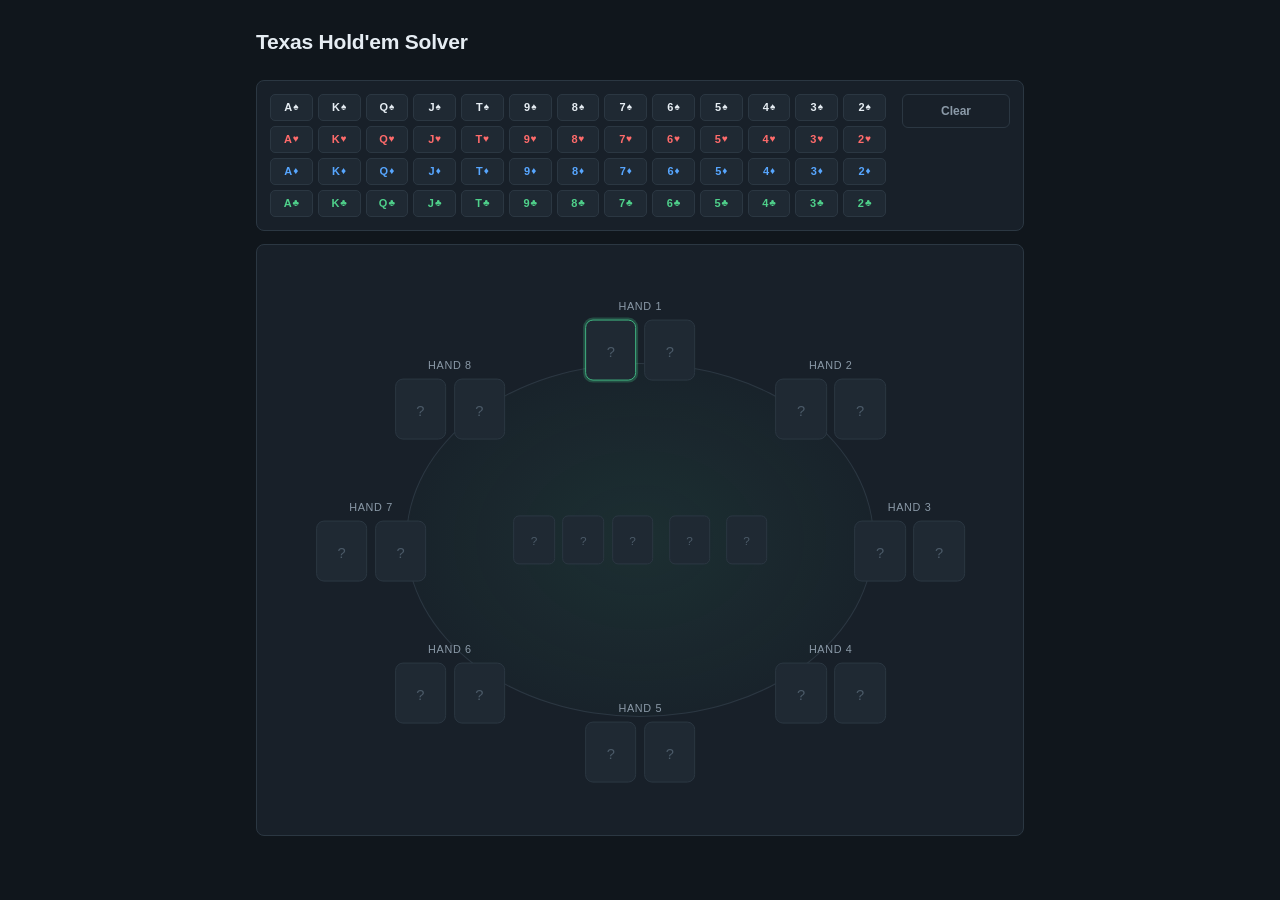
==== Hold 'em/web/static/index.html @ 2523b67a "Strip the table down and let clicks reach the board The seat layer covers the whole table, so it was" ====
<!DOCTYPE html>
<html lang="en">
<head>
<meta charset="utf-8">
<meta name="viewport" content="width=device-width, initial-scale=1">
<title>Texas Hold'em Solver</title>
<link rel="stylesheet" href="style.css">
</head>
<body>
<main>
  <header>
    <h1>Texas Hold'em Solver</h1>
  </header>

  <section class="panel deck-panel">
    <div id="deck" class="deck"></div>
    <div class="side">
      <button id="clear" type="button" class="ghost">Clear</button>
      <p id="status" class="status"></p>
    </div>
  </section>

  <section class="panel table-panel">
    <div class="table">
      <div class="felt"></div>
      <div id="board" class="board"></div>
      <div id="players" class="players"></div>
    </div>
  </section>
</main>
<script src="app.js"></script>
</body>
</html>
---- Hold 'em/web/static/style.css ----
:root {
  --bg: #10161c;
  --panel: #182029;
  --panel-2: #1f2933;
  --line: #2b3742;
  --text: #e6edf3;
  --muted: #8b9aa8;
  --accent: #3fb27f;
  --accent-dim: #2c7a58;
  --bad: #e05252;
  --spade: #e6edf3;
  --heart: #ff6b6b;
  --diamond: #57a6ff;
  --club: #4fd18b;
  --font: Helvetica, "Helvetica Neue", Arial, sans-serif;
}

* { box-sizing: border-box; }

body {
  margin: 0;
  padding: 26px 16px 51px;
  background: var(--bg);
  color: var(--text);
  font: 12px/1.5 var(--font);
}

main { max-width: 768px; margin: 0 auto; }

header { margin-bottom: 22px; }
h1 { margin: 0; font-size: 21px; letter-spacing: -0.01em; }
h2 { margin: 0; font-size: 10px; text-transform: uppercase; letter-spacing: 0.08em; color: var(--muted); }

.panel {
  background: var(--panel);
  border: 1px solid var(--line);
  border-radius: 8px;
  padding: 13px;
  margin-bottom: 13px;
}

/* Card inputs. These are hand sized; the board overrides down to 80% below. */
.card {
  width: 52px; height: 62px;
  background: var(--panel-2);
  border: 1px solid var(--line);
  border-radius: 8px;
  color: var(--text);
  font: 600 20px/1 var(--font);
  text-align: center;
  padding: 0;
  cursor: pointer;
  caret-color: transparent;
}
.card::placeholder { color: #4b5a68; font-weight: 400; font-size: 15px; }
.card:focus { outline: none; }
/* The slot the next deck click deals into. */
.card.active { border-color: var(--accent); box-shadow: 0 0 0 2px rgba(63, 178, 127, 0.3); }
.card.invalid { border-color: var(--bad); box-shadow: 0 0 0 2px rgba(224, 82, 82, 0.2); }
.card.suit-s { color: var(--spade); }
.card.suit-h { color: var(--heart); }
.card.suit-d { color: var(--diamond); }
.card.suit-c { color: var(--club); }

/* The table: hands around the ring, board in the middle */
.table-panel { padding: 0 10px; display: flex; justify-content: center; }
.table {
  position: relative;
  width: 100%;
  max-width: 720px;
  margin: 0 auto;
  aspect-ratio: 6 / 5;
}
.felt {
  position: absolute;
  inset: 20% 17%;
  border-radius: 50%;
  border: 1px solid var(--line);
  background: radial-gradient(ellipse at center, rgba(63, 178, 127, 0.10), rgba(63, 178, 127, 0.02) 72%, transparent);
}

.board {
  position: absolute;
  left: 50%; top: 50%;
  transform: translate(-50%, -50%);
  display: flex; gap: 8px;
}
.board .card { width: 42px; height: 50px; font-size: 16px; border-radius: 6px; }
.board .card::placeholder { font-size: 12px; }
.slot { display: flex; flex-direction: column; align-items: center; }
/* Turn and river stand off from the flop, so the streets read at a glance. */
.board .slot:nth-child(4), .board .slot:nth-child(5) { margin-left: 8px; }

/* The seat layer covers the whole table, board included, so it has to let
   clicks fall through to the community cards underneath. */
.players { position: absolute; inset: 0; pointer-events: none; }
.player {
  pointer-events: auto;
  position: absolute;
  width: 156px;
  transform: translate(-50%, -50%);
  display: flex;
  flex-direction: column;
  align-items: center;
  gap: 6px;
  padding: 8px;
  border-radius: 10px;
  border: 1px solid transparent;
}
.player.leader { border-color: var(--accent-dim); background: rgba(63, 178, 127, 0.07); }
.seat { color: var(--muted); font-size: 11px; text-transform: uppercase; letter-spacing: 0.06em; }
.holecards { display: flex; gap: 8px; }

.result { width: 100%; text-align: center; }
.result.empty { display: none; }
.equity-pct { font-size: 18px; font-weight: 600; font-variant-numeric: tabular-nums; }
/* One line each, so a seat never grows into the one beside it. */
.breakdown {
  color: var(--muted); font-size: 11px; font-variant-numeric: tabular-nums;
  white-space: nowrap; overflow: hidden; text-overflow: ellipsis;
}
.bar { height: 5px; border-radius: 3px; background: var(--panel-2); margin: 5px 0 4px; overflow: hidden; }
.bar > span { display: block; height: 100%; background: var(--accent); border-radius: 3px; }

/* Deck */
.deck-panel { display: flex; align-items: flex-start; gap: 16px; }
.side { flex: 0 0 auto; display: flex; flex-direction: column; gap: 10px; min-width: 108px; }
.deck {
  flex: 1 1 auto;
  display: grid;
  grid-template-columns: repeat(13, minmax(0, 1fr));
  gap: 5px;
  max-width: 624px;
}
.deck-card {
  display: flex; align-items: center; justify-content: center; gap: 1px;
  background: var(--panel-2);
  border: 1px solid var(--line);
  border-radius: 5px;
  color: var(--text);
  font: 600 11px/1 var(--font);
  padding: 7px 0;
  cursor: pointer;
}
.deck-card:hover { background: #26323d; border-color: var(--accent); }
.deck-card.used { opacity: 0.28; }
.deck-card.suit-s { color: var(--spade); }
.deck-card.suit-h { color: var(--heart); }
.deck-card.suit-d { color: var(--diamond); }
.deck-card.suit-c { color: var(--club); }
.pip { font-size: 10px; }

/* Controls */
button {
  background: var(--accent); color: #06110b; border: 0; border-radius: 6px;
  padding: 9px 18px; font-size: 12px; font-weight: 600; cursor: pointer;
  font-family: var(--font);
}
button:hover { background: #4ac68e; }
button:disabled { opacity: 0.55; cursor: default; }
button.ghost { background: transparent; color: var(--muted); border: 1px solid var(--line); }
button.ghost:hover { background: var(--panel-2); color: var(--text); }

.status { margin: 0; color: var(--muted); font-size: 10px; min-height: 16px; }
.status.error { color: var(--bad); }

/* Too narrow for the ring: board on top, hands stacked below it. */
@media (min-width: 941px) {
  body { height: 100dvh; overflow: hidden; }
  main { height: 100%; display: flex; flex-direction: column; min-height: 0; }
  .table-panel { flex: 1 1 auto; min-height: 0; align-items: flex-start; }
  .table { height: min(100%, 600px); width: auto; max-width: 100%; container-type: inline-size; }

  .player { width: 21.7cqw; gap: 0.83cqw; padding: 1.11cqw; border-radius: 1.39cqw; }
  .seat { font-size: max(8px, 1.53cqw); }
  .holecards { gap: 1.11cqw; }
  .card { width: 7.22cqw; height: 8.61cqw; font-size: 2.78cqw; border-radius: 1.11cqw; }
  .card::placeholder { font-size: 2.08cqw; }
  .board { gap: 1.11cqw; }
  .board .card { width: 5.83cqw; height: 6.94cqw; font-size: 2.22cqw; border-radius: 0.83cqw; }
  .board .card::placeholder { font-size: 1.67cqw; }
  .board .slot:nth-child(4), .board .slot:nth-child(5) { margin-left: 1.11cqw; }
  .equity-pct { font-size: max(11px, 2.5cqw); }
  .breakdown { font-size: max(8px, 1.53cqw); }
  .bar { height: 0.69cqw; margin: 0.69cqw 0 0.56cqw; }
}

@media (max-width: 940px) {
  .table { width: 100%; aspect-ratio: auto; display: flex; flex-direction: column; align-items: center; gap: 16px; }
  .felt { display: none; }
  .board { position: static; transform: none; flex-wrap: wrap; justify-content: center; padding-top: 8px; }
  .players {
    position: static;
    display: flex; flex-wrap: wrap; justify-content: center; gap: 8px;
    width: 100%;
  }
  .player { position: static; transform: none; }
}

@media (max-width: 620px) {
  .deck-panel { flex-direction: column; }
  .side { flex-direction: row; align-items: center; width: 100%; }
  .deck { gap: 4px; }
  .deck-card { font-size: 10px; padding: 6px 0; }
  .pip { font-size: 9px; }
}
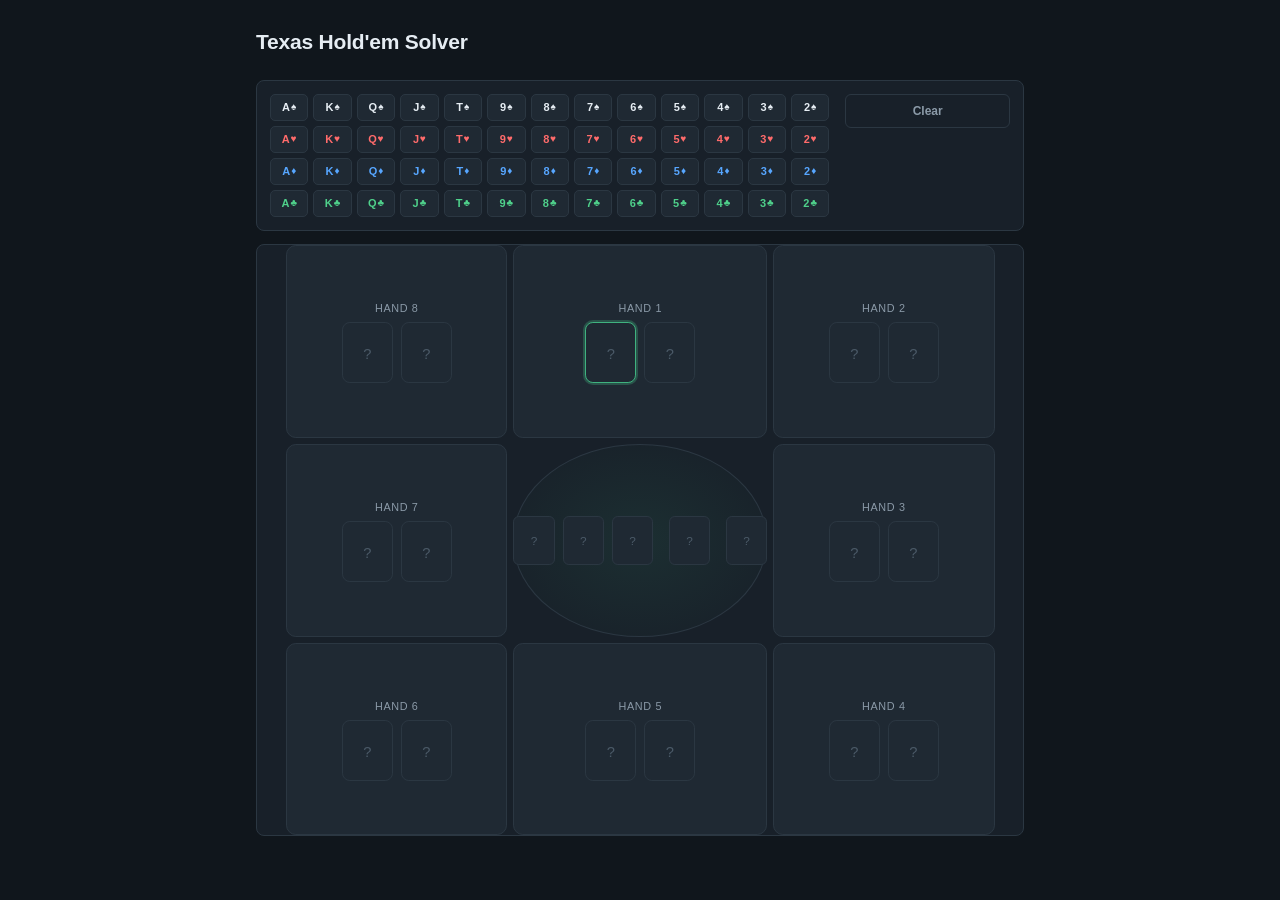
==== commit e8656b44: "Fall back to the list when the window is short, not just narrow The ring needs room in both directio" ====
--- a/Hold 'em/web/static/index.html
+++ b/Hold 'em/web/static/index.html
@@ -1,33 +1,36 @@
-<!DOCTYPE html>
-<html lang="en">
-<head>
-<meta charset="utf-8">
-<meta name="viewport" content="width=device-width, initial-scale=1">
-<title>Texas Hold'em Solver</title>
-<link rel="stylesheet" href="style.css">
-</head>
-<body>
-<main>
-  <header>
-    <h1>Texas Hold'em Solver</h1>
-  </header>
-
-  <section class="panel deck-panel">
-    <div id="deck" class="deck"></div>
-    <div class="side">
-      <button id="clear" type="button" class="ghost">Clear</button>
-      <p id="status" class="status"></p>
-    </div>
-  </section>
-
-  <section class="panel table-panel">
-    <div class="table">
-      <div class="felt"></div>
-      <div id="board" class="board"></div>
-      <div id="players" class="players"></div>
-    </div>
-  </section>
-</main>
-<script src="app.js"></script>
-</body>
-</html>
+<!DOCTYPE html>
+<html lang="en">
+<head>
+<meta charset="utf-8">
+<meta name="viewport" content="width=device-width, initial-scale=1">
+<title>Texas Hold'em Solver</title>
+<link rel="stylesheet" href="style.css">
+</head>
+<body>
+<main>
+  <header>
+    <h1>Texas Hold'em Solver</h1>
+  </header>
+
+  <section class="panel deck-panel">
+    <div id="deck" class="deck"></div>
+    <div class="side">
+      <button id="clear" type="button" class="ghost">Clear</button>
+      <!-- Holds the column at the width of the longest line it can ever show,
+           so a shorter count never resizes the deck beside it. -->
+      <span class="status-sizer" aria-hidden="true">1,712,304 runouts in 10.123 seconds</span>
+      <p id="status" class="status"></p>
+    </div>
+  </section>
+
+  <section class="panel table-panel">
+    <div class="table">
+      <div class="felt"></div>
+      <div id="board" class="board"></div>
+      <div id="players" class="players"></div>
+    </div>
+  </section>
+</main>
+<script src="app.js"></script>
+</body>
+</html>
--- a/Hold 'em/web/static/style.css
+++ b/Hold 'em/web/static/style.css
@@ -70,19 +70,24 @@
   max-width: 720px;
   margin: 0 auto;
   aspect-ratio: 6 / 5;
-}
+  display: grid;
+  grid-template-columns: repeat(3, 1fr);
+  grid-template-rows: repeat(3, 1fr);
+  gap: 6px;
+}
+/* The felt and the board share the middle cell; the felt is first in the
+   markup, so the board paints over it. */
 .felt {
-  position: absolute;
-  inset: 20% 17%;
+  grid-area: 2 / 2;
   border-radius: 50%;
   border: 1px solid var(--line);
   background: radial-gradient(ellipse at center, rgba(63, 178, 127, 0.10), rgba(63, 178, 127, 0.02) 72%, transparent);
 }
 
 .board {
-  position: absolute;
-  left: 50%; top: 50%;
-  transform: translate(-50%, -50%);
+  grid-area: 2 / 2;
+  align-self: center;
+  justify-content: center;
   display: flex; gap: 8px;
 }
 .board .card { width: 42px; height: 50px; font-size: 16px; border-radius: 6px; }
@@ -91,21 +96,20 @@
 /* Turn and river stand off from the flop, so the streets read at a glance. */
 .board .slot:nth-child(4), .board .slot:nth-child(5) { margin-left: 8px; }
 
-/* The seat layer covers the whole table, board included, so it has to let
-   clicks fall through to the community cards underneath. */
-.players { position: absolute; inset: 0; pointer-events: none; }
+/* display: contents lets the seats sit directly in the table's grid, so there
+   is no full size layer left to swallow clicks aimed at the board. */
+.players { display: contents; }
 .player {
-  pointer-events: auto;
-  position: absolute;
-  width: 156px;
-  transform: translate(-50%, -50%);
   display: flex;
   flex-direction: column;
   align-items: center;
+  justify-content: center;
   gap: 6px;
   padding: 8px;
   border-radius: 10px;
-  border: 1px solid transparent;
+  border: 1px solid var(--line);
+  background: var(--panel-2);
+  min-width: 0;
 }
 .player.leader { border-color: var(--accent-dim); background: rgba(63, 178, 127, 0.07); }
 .seat { color: var(--muted); font-size: 11px; text-transform: uppercase; letter-spacing: 0.06em; }
@@ -124,7 +128,11 @@
 
 /* Deck */
 .deck-panel { display: flex; align-items: flex-start; gap: 16px; }
-.side { flex: 0 0 auto; display: flex; flex-direction: column; gap: 10px; min-width: 108px; }
+.side { flex: 0 0 auto; display: flex; flex-direction: column; gap: 10px; }
+.status-sizer {
+  display: block; height: 0; overflow: hidden; visibility: hidden;
+  white-space: nowrap; font-size: 10px;
+}
 .deck {
   flex: 1 1 auto;
   display: grid;
@@ -165,13 +173,13 @@
 .status.error { color: var(--bad); }
 
 /* Too narrow for the ring: board on top, hands stacked below it. */
-@media (min-width: 941px) {
+@media (min-width: 941px) and (min-height: 701px) {
   body { height: 100dvh; overflow: hidden; }
   main { height: 100%; display: flex; flex-direction: column; min-height: 0; }
   .table-panel { flex: 1 1 auto; min-height: 0; align-items: flex-start; }
   .table { height: min(100%, 600px); width: auto; max-width: 100%; container-type: inline-size; }
 
-  .player { width: 21.7cqw; gap: 0.83cqw; padding: 1.11cqw; border-radius: 1.39cqw; }
+  .player { gap: 0.83cqw; padding: 1.11cqw; border-radius: 1.39cqw; }
   .seat { font-size: max(8px, 1.53cqw); }
   .holecards { gap: 1.11cqw; }
   .card { width: 7.22cqw; height: 8.61cqw; font-size: 2.78cqw; border-radius: 1.11cqw; }
@@ -185,21 +193,25 @@
   .bar { height: 0.69cqw; margin: 0.69cqw 0 0.56cqw; }
 }
 
-@media (max-width: 940px) {
+@media (max-width: 940px), (max-height: 700px) {
+  .deck-panel { flex-direction: column; }
+  /* Column flex, so flex-grow works on the vertical axis: the deck has to be
+     told to fill the width outright. */
+  .deck { max-width: none; width: 100%; }
+  .side { flex-direction: row; align-items: center; width: 100%; }
+  .status-sizer { display: none; }
+
   .table { width: 100%; aspect-ratio: auto; display: flex; flex-direction: column; align-items: center; gap: 16px; }
   .felt { display: none; }
   .board { position: static; transform: none; flex-wrap: wrap; justify-content: center; padding-top: 8px; }
   .players {
-    position: static;
     display: flex; flex-wrap: wrap; justify-content: center; gap: 8px;
     width: 100%;
   }
-  .player { position: static; transform: none; }
+  .player { width: 150px; }
 }
 
 @media (max-width: 620px) {
-  .deck-panel { flex-direction: column; }
-  .side { flex-direction: row; align-items: center; width: 100%; }
   .deck { gap: 4px; }
   .deck-card { font-size: 10px; padding: 6px 0; }
   .pip { font-size: 9px; }
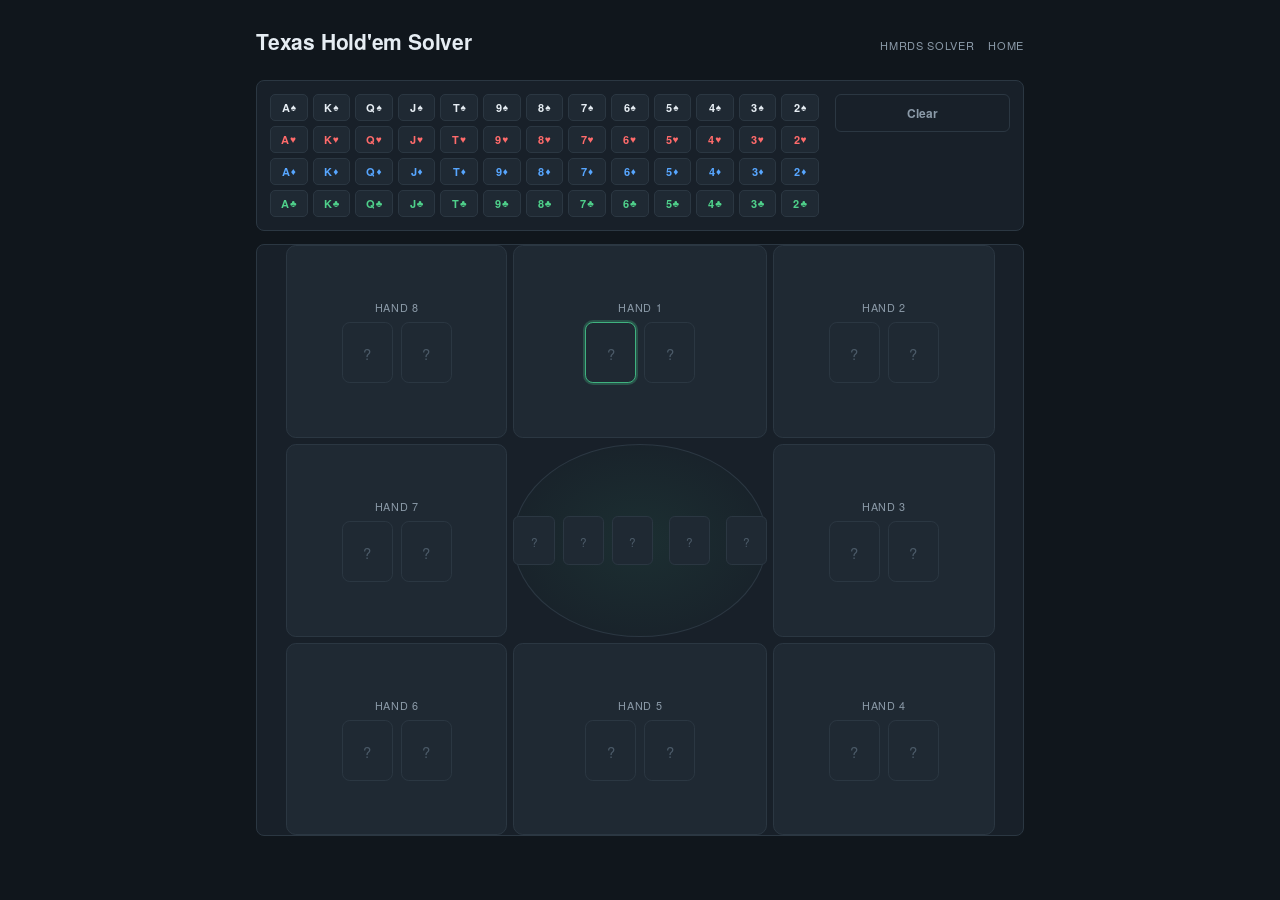
==== commit 0e2c5333: "Give Hold'em the same typeface, and a way between the two Hold'em was still asking for Helvetica and" ====
--- a/Hold 'em/web/static/index.html
+++ b/Hold 'em/web/static/index.html
@@ -4,12 +4,17 @@
 <meta charset="utf-8">
 <meta name="viewport" content="width=device-width, initial-scale=1">
 <title>Texas Hold'em Solver</title>
+<link rel="icon" href="favicon.svg" type="image/svg+xml">
 <link rel="stylesheet" href="style.css">
 </head>
 <body>
 <main>
   <header>
     <h1>Texas Hold'em Solver</h1>
+    <nav class="elsewhere">
+      <a href="/hmrds/">HMRDS solver</a>
+      <a href="/">Home</a>
+    </nav>
   </header>
 
   <section class="panel deck-panel">
--- a/Hold 'em/web/static/style.css
+++ b/Hold 'em/web/static/style.css
@@ -1,3 +1,25 @@
+/* TeX Gyre Heros, a Helvetica built from URW's Nimbus Sans and released under
+   the GUST Font License (fonts/GUST-FONT-LICENSE.txt). Naming Helvetica in a
+   font stack is not enough: Windows does not ship it, so the stack fell through
+   to Arial, whose a, t, C and R are drawn differently. Shipping the font is the
+   only way the page looks the same on every machine. */
+@font-face {
+  font-family: "TeX Gyre Heros";
+  src: url("fonts/texgyreheros-regular.woff2") format("woff2");
+  font-weight: 400;
+  font-style: normal;
+  font-display: swap;
+}
+@font-face {
+  font-family: "TeX Gyre Heros";
+  src: url("fonts/texgyreheros-bold.woff2") format("woff2");
+  /* The page asks for 600 in places; spanning the range stops the browser
+     smearing a synthetic bold over the real one. */
+  font-weight: 600 700;
+  font-style: normal;
+  font-display: swap;
+}
+
 :root {
   --bg: #10161c;
   --panel: #182029;
@@ -12,7 +34,7 @@
   --heart: #ff6b6b;
   --diamond: #57a6ff;
   --club: #4fd18b;
-  --font: Helvetica, "Helvetica Neue", Arial, sans-serif;
+  --font: "TeX Gyre Heros", Helvetica, "Helvetica Neue", Arial, sans-serif;
 }
 
 * { box-sizing: border-box; }
@@ -27,7 +49,20 @@
 
 main { max-width: 768px; margin: 0 auto; }
 
-header { margin-bottom: 22px; }
+header {
+  display: flex; align-items: baseline;
+  justify-content: space-between; gap: 16px;
+  margin-bottom: 22px;
+}
+/* The other solver and the way back, sitting out at the end of the title line
+   so they stay clear of the table below. */
+.elsewhere { display: flex; gap: 14px; flex-shrink: 0; }
+.elsewhere a {
+  color: var(--muted); font-size: 11px; text-decoration: none;
+  text-transform: uppercase; letter-spacing: 0.06em;
+}
+.elsewhere a:hover { color: var(--accent); }
+
 h1 { margin: 0; font-size: 21px; letter-spacing: -0.01em; }
 h2 { margin: 0; font-size: 10px; text-transform: uppercase; letter-spacing: 0.08em; color: var(--muted); }
 
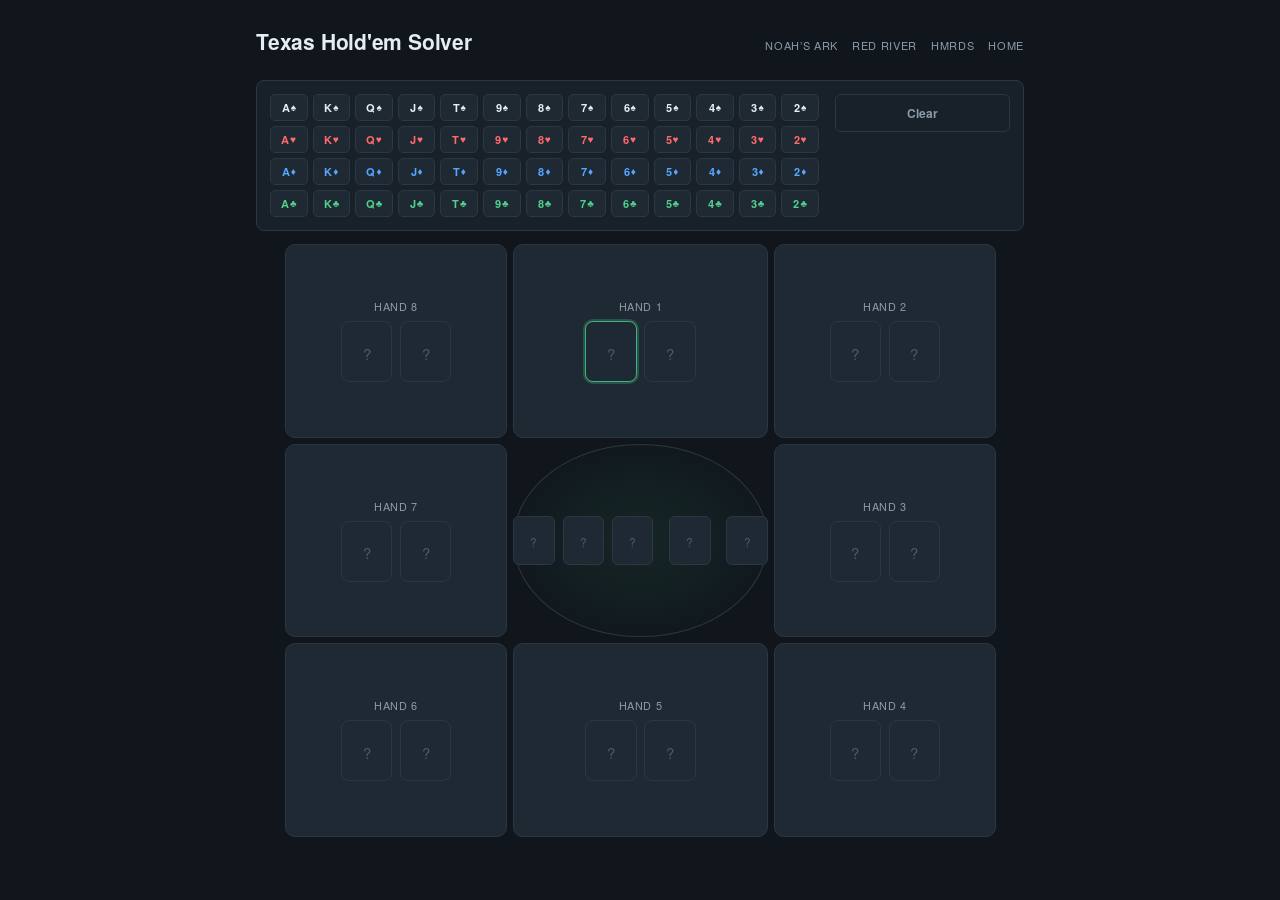
==== commit 5465a77f: "Show the board rows the hand has reached, and drop the frame Red River keeps thirty one slots becaus" ====
--- a/Hold 'em/web/static/index.html
+++ b/Hold 'em/web/static/index.html
@@ -12,7 +12,9 @@
   <header>
     <h1>Texas Hold'em Solver</h1>
     <nav class="elsewhere">
-      <a href="/hmrds/">HMRDS solver</a>
+      <a href="/noah/">Noah&rsquo;s Ark</a>
+      <a href="/redriver/">Red River</a>
+      <a href="/hmrds/">HMRDS</a>
       <a href="/">Home</a>
     </nav>
   </header>
@@ -28,7 +30,7 @@
     </div>
   </section>
 
-  <section class="panel table-panel">
+  <section class="table-panel">
     <div class="table">
       <div class="felt"></div>
       <div id="board" class="board"></div>
--- a/Hold 'em/web/static/style.css
+++ b/Hold 'em/web/static/style.css
@@ -56,7 +56,8 @@
 }
 /* The other solver and the way back, sitting out at the end of the title line
    so they stay clear of the table below. */
-.elsewhere { display: flex; gap: 14px; flex-shrink: 0; }
+.elsewhere { display: flex; flex-wrap: wrap; gap: 10px 14px;
+  justify-content: flex-end; }
 .elsewhere a {
   color: var(--muted); font-size: 11px; text-decoration: none;
   text-transform: uppercase; letter-spacing: 0.06em;
@@ -98,7 +99,13 @@
 .card.suit-c { color: var(--club); }
 
 /* The table: hands around the ring, board in the middle */
-.table-panel { padding: 0 10px; display: flex; justify-content: center; }
+/* No panel round it: the seats and the felt are boxes already, and a border
+   drawn round all of them was a second frame saying the same thing. The margin
+   is what the panel used to contribute. */
+.table-panel {
+  padding: 0 10px; margin-bottom: 13px;
+  display: flex; justify-content: center;
+}
 .table {
   position: relative;
   width: 100%;
@@ -158,6 +165,37 @@
   color: var(--muted); font-size: 11px; font-variant-numeric: tabular-nums;
   white-space: nowrap; overflow: hidden; text-overflow: ellipsis;
 }
+/* The fold-out list of what the hand becomes. Closed it is one quiet line, so
+   it does not compete with the equity figure above it. */
+/* Capped, and centred in what it is given. Seats sit in the ring's grid, and
+   the columns take their width from what is in them -- left to spread, ten
+   rows of table would pull one seat to five times the width of the rest. */
+.made { width: 100%; max-width: 190px; margin: 4px auto 0; text-align: left; }
+.made > summary {
+  color: var(--muted); font-size: 10px; cursor: pointer; list-style: none;
+  text-align: center; padding: 2px 0;
+}
+.made > summary::-webkit-details-marker { display: none; }
+.made > summary::after { content: " ▾"; }
+.made[open] > summary::after { content: " ▴"; }
+.made > summary:hover { color: var(--text); }
+.made-rows { margin-top: 3px; }
+.made-row {
+  display: flex; justify-content: space-between; gap: 6px;
+  color: var(--muted); font-size: 10px; font-variant-numeric: tabular-nums;
+}
+/* A seat in the ring is narrow. Ten rows that each wrap onto three lines would
+   push the seat over the one below it, so the name gives way instead. */
+.made-row > span:first-child {
+  white-space: nowrap; overflow: hidden; text-overflow: ellipsis; min-width: 0;
+  /* The engine names the categories in lower case, which is right for a
+     sentence and wrong for a column of labels. */
+  text-transform: capitalize;
+}
+.made-row > span:last-child { white-space: nowrap; flex: 0 0 auto; }
+/* Kept in the list so every seat reads the same, but out of the way. */
+.made-row.never { opacity: 0.35; }
+
 .bar { height: 5px; border-radius: 3px; background: var(--panel-2); margin: 5px 0 4px; overflow: hidden; }
 .bar > span { display: block; height: 100%; background: var(--accent); border-radius: 3px; }
 
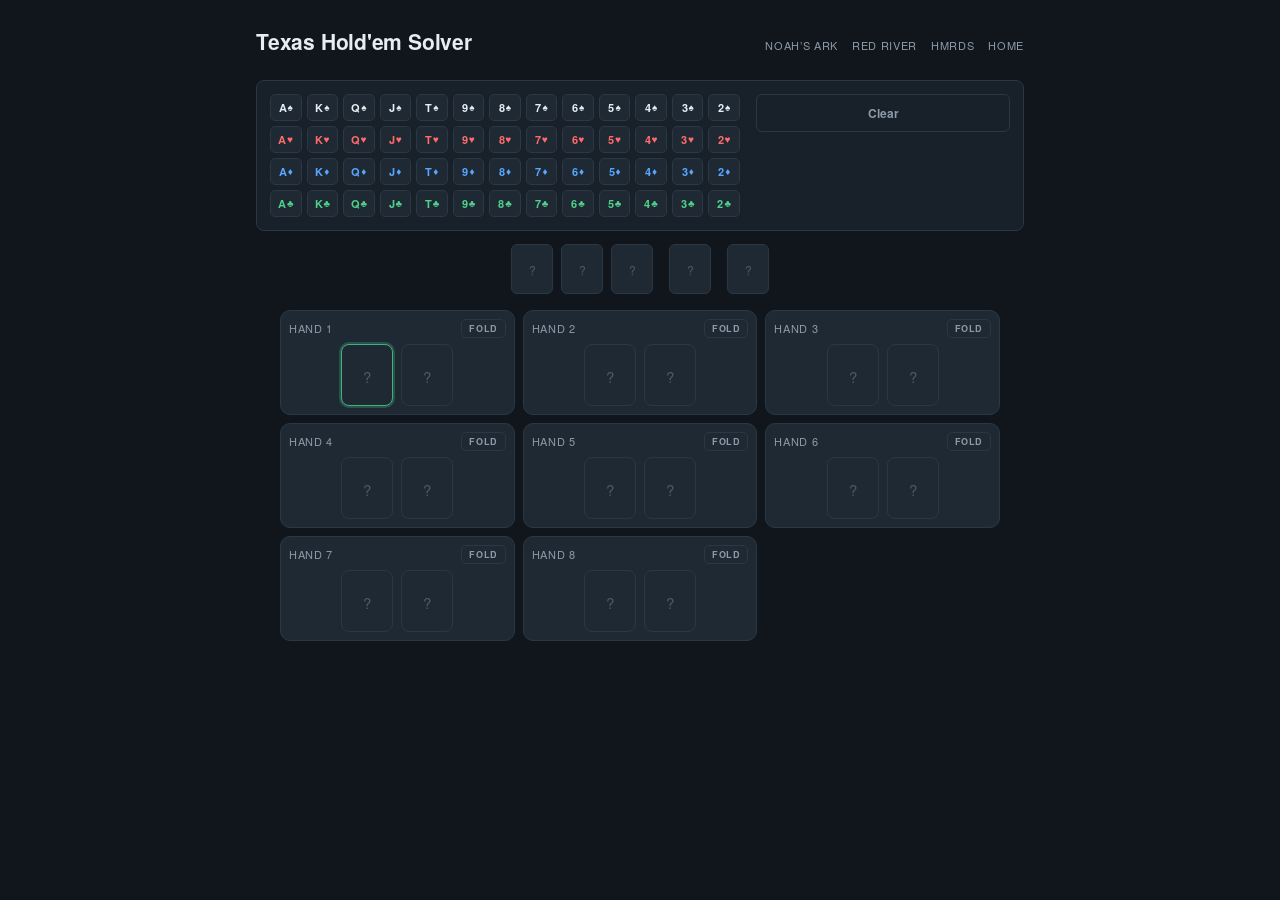
==== commit 8a323ecb: "Sit the math on a line of its own The exhaustive formula wraps naturally at the boundaries between w" ====
--- a/Hold 'em/web/static/index.html
+++ b/Hold 'em/web/static/index.html
@@ -23,10 +23,10 @@
     <div id="deck" class="deck"></div>
     <div class="side">
       <button id="clear" type="button" class="ghost">Clear</button>
-      <!-- Holds the column at the width of the longest line it can ever show,
-           so a shorter count never resizes the deck beside it. -->
-      <span class="status-sizer" aria-hidden="true">1,712,304 runouts in 10.123 seconds</span>
-      <p id="status" class="status"></p>
+      <div id="status" class="status">
+        <span class="status-line"></span>
+        <span class="status-detail"></span>
+      </div>
     </div>
   </section>
 
--- a/Hold 'em/web/static/style.css
+++ b/Hold 'em/web/static/style.css
@@ -107,28 +107,19 @@
   display: flex; justify-content: center;
 }
 .table {
-  position: relative;
   width: 100%;
   max-width: 720px;
   margin: 0 auto;
-  aspect-ratio: 6 / 5;
-  display: grid;
-  grid-template-columns: repeat(3, 1fr);
-  grid-template-rows: repeat(3, 1fr);
-  gap: 6px;
+  display: flex;
+  flex-direction: column;
+  align-items: center;
+  gap: 16px;
 }
 /* The felt and the board share the middle cell; the felt is first in the
    markup, so the board paints over it. */
-.felt {
-  grid-area: 2 / 2;
-  border-radius: 50%;
-  border: 1px solid var(--line);
-  background: radial-gradient(ellipse at center, rgba(63, 178, 127, 0.10), rgba(63, 178, 127, 0.02) 72%, transparent);
-}
+.felt { display: none; }
 
 .board {
-  grid-area: 2 / 2;
-  align-self: center;
   justify-content: center;
   display: flex; gap: 8px;
 }
@@ -138,9 +129,33 @@
 /* Turn and river stand off from the flop, so the streets read at a glance. */
 .board .slot:nth-child(4), .board .slot:nth-child(5) { margin-left: 8px; }
 
-/* display: contents lets the seats sit directly in the table's grid, so there
-   is no full size layer left to swallow clicks aimed at the board. */
-.players { display: contents; }
+/* The seats as a list under the board rather than a ring around it. A ring
+   needs a height fixed in advance to sit its seats against, which a board that
+   can run to seven rows does not have -- the middle of it grew past the box and
+   the seats below went with it, off the bottom of a page that never got any
+   taller to scroll. */
+.players {
+  display: grid;
+  grid-template-columns: repeat(auto-fit, minmax(200px, 1fr));
+  gap: 8px;
+  width: 100%;
+}
+/* The hand number on the left, the fold button on the right, on one line. */
+.seat-row { display: flex; align-items: center; justify-content: space-between; gap: 8px; width: 100%; }
+
+.fold {
+  background: transparent; color: var(--muted);
+  border: 1px solid var(--line); border-radius: 5px;
+  padding: 2px 7px; font-size: 9px; font-weight: 600;
+  text-transform: uppercase; letter-spacing: 0.06em;
+}
+.fold:hover { background: var(--panel-2); color: var(--text); }
+.fold.on { border-color: var(--bad); color: var(--bad); }
+
+/* Folded: still holding its cards, just no longer playing them. */
+.player.folded .holecards { opacity: 0.4; }
+.player.folded .result { display: none; }
+
 .player {
   display: flex;
   flex-direction: column;
@@ -201,11 +216,9 @@
 
 /* Deck */
 .deck-panel { display: flex; align-items: flex-start; gap: 16px; }
-.side { flex: 0 0 auto; display: flex; flex-direction: column; gap: 10px; }
-.status-sizer {
-  display: block; height: 0; overflow: hidden; visibility: hidden;
-  white-space: nowrap; font-size: 10px;
-}
+/* Pinned rather than sized by content. A longer status now wraps into its
+   own column rather than pulling the column wider and pushing the deck along. */
+.side { flex: none; width: 254px; display: flex; flex-direction: column; gap: 10px; }
 .deck {
   flex: 1 1 auto;
   display: grid;
@@ -242,46 +255,20 @@
 button.ghost { background: transparent; color: var(--muted); border: 1px solid var(--line); }
 button.ghost:hover { background: var(--panel-2); color: var(--text); }
 
-.status { margin: 0; color: var(--muted); font-size: 10px; min-height: 16px; }
+.status { display: flex; flex-direction: column; gap: 2px; margin: 0; color: var(--muted); font-size: 10px; min-height: 32px; }
+.status-line { display: block; }
+.status-detail { display: block; font-variant-numeric: tabular-nums; opacity: 0.7; min-height: 14px; }
 .status.error { color: var(--bad); }
 
 /* Too narrow for the ring: board on top, hands stacked below it. */
-@media (min-width: 941px) and (min-height: 701px) {
-  body { height: 100dvh; overflow: hidden; }
-  main { height: 100%; display: flex; flex-direction: column; min-height: 0; }
-  .table-panel { flex: 1 1 auto; min-height: 0; align-items: flex-start; }
-  .table { height: min(100%, 600px); width: auto; max-width: 100%; container-type: inline-size; }
-
-  .player { gap: 0.83cqw; padding: 1.11cqw; border-radius: 1.39cqw; }
-  .seat { font-size: max(8px, 1.53cqw); }
-  .holecards { gap: 1.11cqw; }
-  .card { width: 7.22cqw; height: 8.61cqw; font-size: 2.78cqw; border-radius: 1.11cqw; }
-  .card::placeholder { font-size: 2.08cqw; }
-  .board { gap: 1.11cqw; }
-  .board .card { width: 5.83cqw; height: 6.94cqw; font-size: 2.22cqw; border-radius: 0.83cqw; }
-  .board .card::placeholder { font-size: 1.67cqw; }
-  .board .slot:nth-child(4), .board .slot:nth-child(5) { margin-left: 1.11cqw; }
-  .equity-pct { font-size: max(11px, 2.5cqw); }
-  .breakdown { font-size: max(8px, 1.53cqw); }
-  .bar { height: 0.69cqw; margin: 0.69cqw 0 0.56cqw; }
-}
-
-@media (max-width: 940px), (max-height: 700px) {
+@media (max-width: 940px) {
   .deck-panel { flex-direction: column; }
   /* Column flex, so flex-grow works on the vertical axis: the deck has to be
      told to fill the width outright. */
   .deck { max-width: none; width: 100%; }
   .side { flex-direction: row; align-items: center; width: 100%; }
-  .status-sizer { display: none; }
-
-  .table { width: 100%; aspect-ratio: auto; display: flex; flex-direction: column; align-items: center; gap: 16px; }
-  .felt { display: none; }
-  .board { position: static; transform: none; flex-wrap: wrap; justify-content: center; padding-top: 8px; }
-  .players {
-    display: flex; flex-wrap: wrap; justify-content: center; gap: 8px;
-    width: 100%;
-  }
-  .player { width: 150px; }
+  
+  .players { grid-template-columns: repeat(auto-fit, minmax(150px, 1fr)); }
 }
 
 @media (max-width: 620px) {
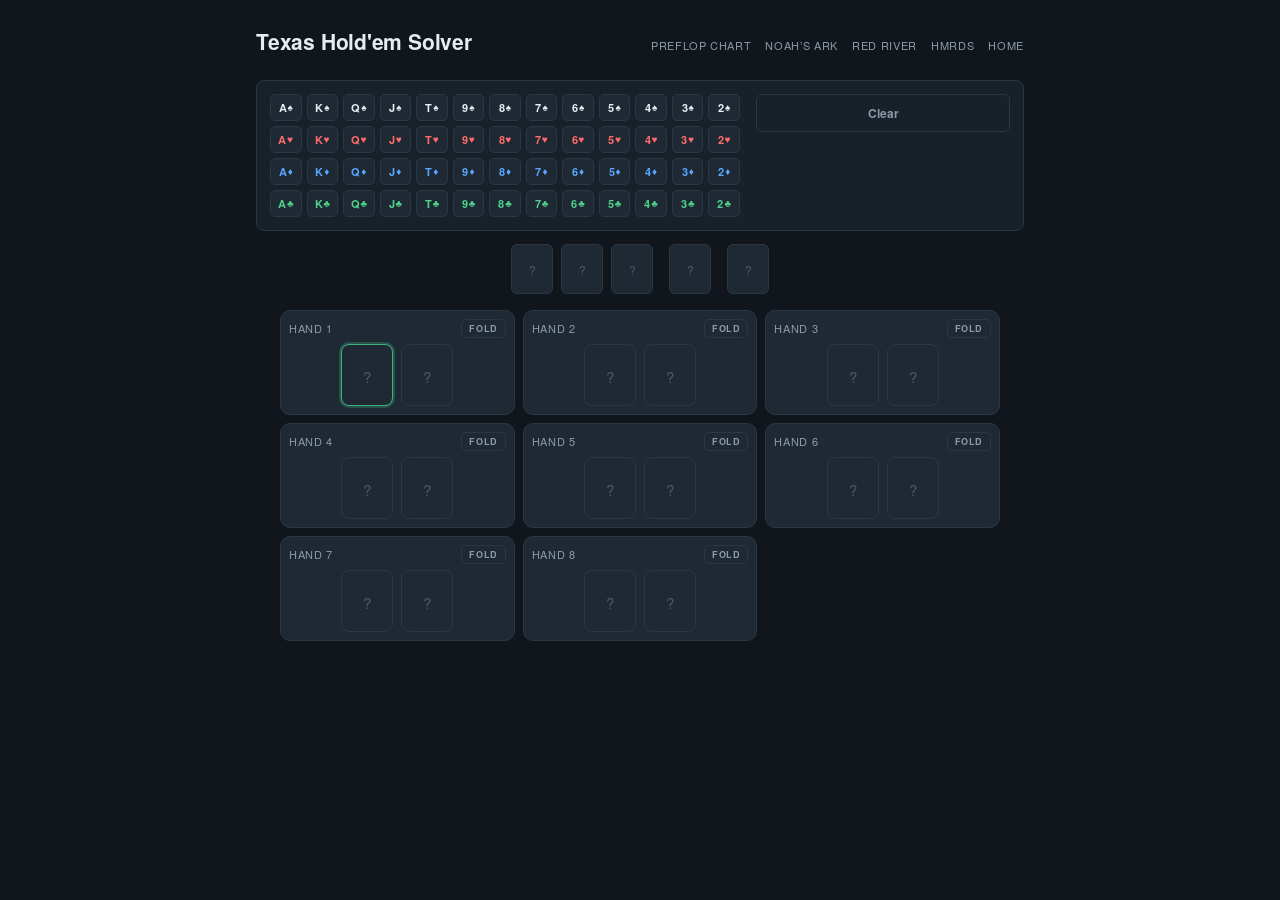
==== commit 1d05a271: "Preflop chart for Hold'em A 169 x 169 hand vs hand equity grid, walked exactly at 1,712,304 runouts " ====
--- a/Hold 'em/web/static/index.html
+++ b/Hold 'em/web/static/index.html
@@ -12,6 +12,7 @@
   <header>
     <h1>Texas Hold'em Solver</h1>
     <nav class="elsewhere">
+      <a href="/holdem/preflopchart">Preflop Chart</a>
       <a href="/noah/">Noah&rsquo;s Ark</a>
       <a href="/redriver/">Red River</a>
       <a href="/hmrds/">HMRDS</a>
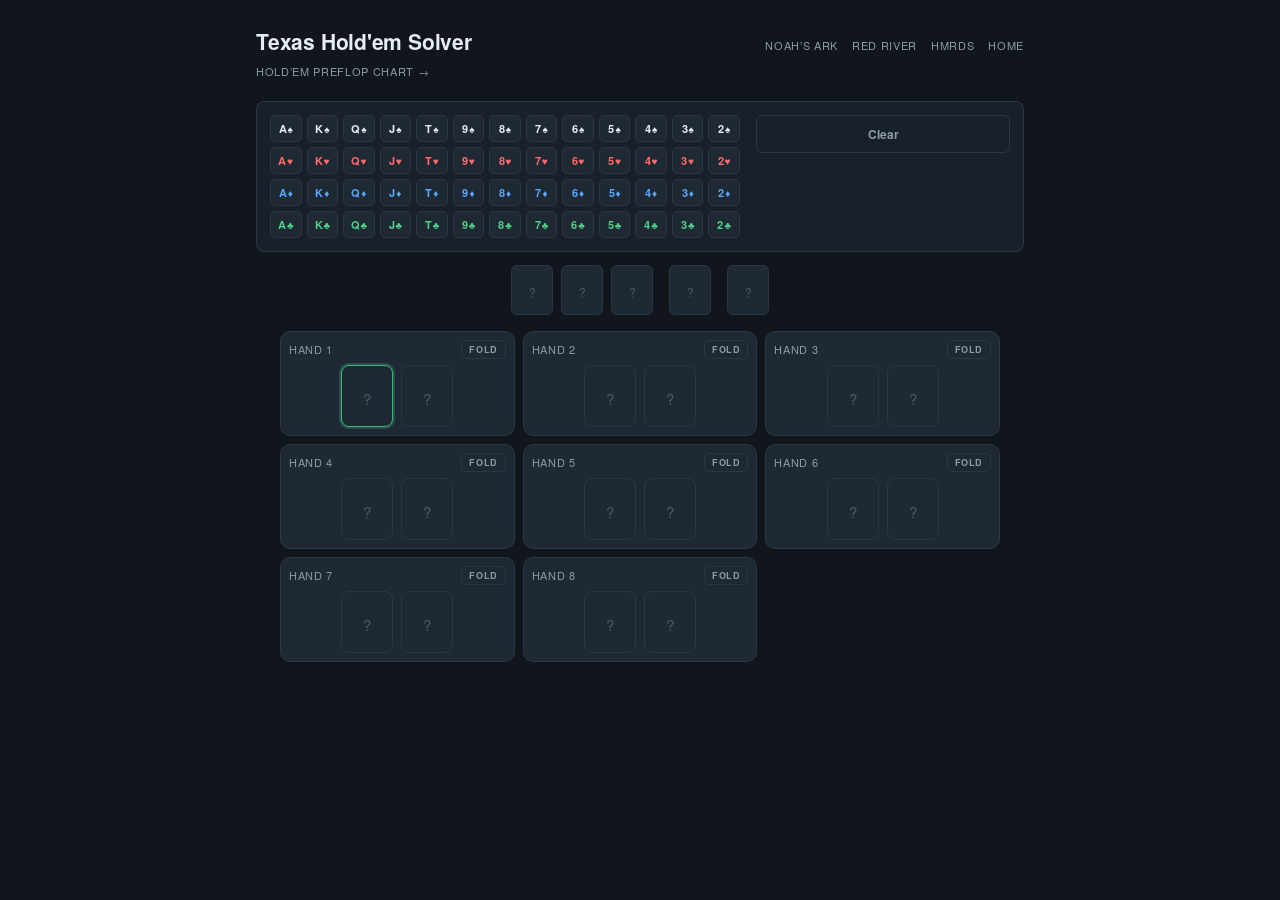
==== commit 701d6ee6: "Read the variants against Hold'em, and scope the chart link to Hold'em Noah's Ark and Red River now " ====
--- a/Hold 'em/web/static/index.html
+++ b/Hold 'em/web/static/index.html
@@ -10,9 +10,13 @@
 <body>
 <main>
   <header>
-    <h1>Texas Hold'em Solver</h1>
+    <div class="title">
+      <h1>Texas Hold'em Solver</h1>
+      <!-- Under this title rather than out in the nav: the chart is built from
+           Hold'em runouts and says nothing about the other three games. -->
+      <a class="chart-link" href="/holdem/preflopchart">Hold&rsquo;em Preflop Chart &rarr;</a>
+    </div>
     <nav class="elsewhere">
-      <a href="/holdem/preflopchart">Preflop Chart</a>
       <a href="/noah/">Noah&rsquo;s Ark</a>
       <a href="/redriver/">Red River</a>
       <a href="/hmrds/">HMRDS</a>
--- a/Hold 'em/web/static/style.css
+++ b/Hold 'em/web/static/style.css
@@ -56,6 +56,15 @@
 }
 /* The other solver and the way back, sitting out at the end of the title line
    so they stay clear of the table below. */
+/* The title and the one link that belongs to this game, stacked, with the
+   links to everywhere else still out on the right. */
+.title { display: flex; flex-direction: column; gap: 5px; }
+.chart-link {
+  color: var(--muted); text-decoration: none; font-size: 11px;
+  text-transform: uppercase; letter-spacing: 0.06em;
+}
+.chart-link:hover { color: var(--accent); }
+
 .elsewhere { display: flex; flex-wrap: wrap; gap: 10px 14px;
   justify-content: flex-end; }
 .elsewhere a {
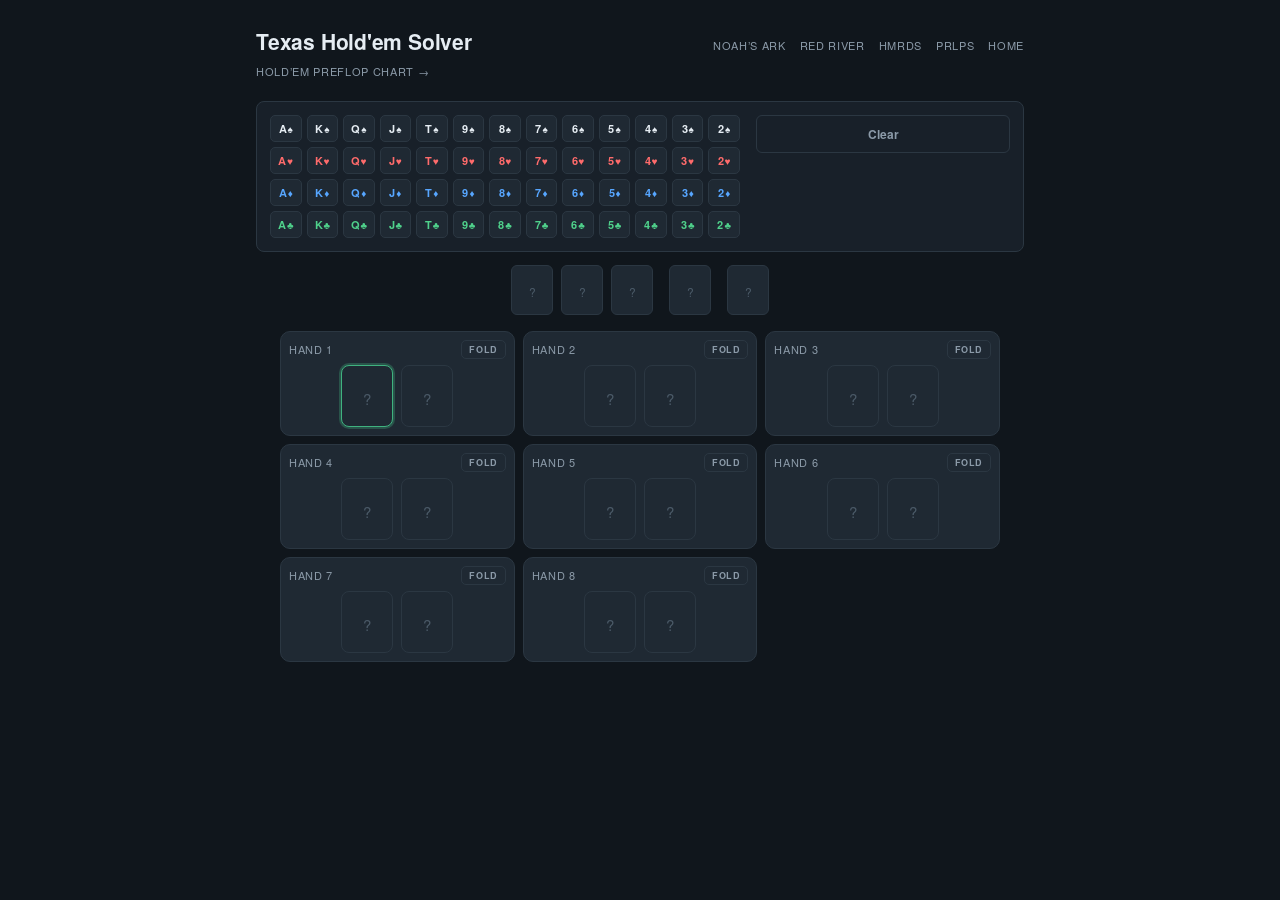
==== commit 9ac5db13: "Deal Prolapse: HMRDS six cards deep, two on the last street A copy of HMRDS with the same scoring an" ====
--- a/Hold 'em/web/static/index.html
+++ b/Hold 'em/web/static/index.html
@@ -20,6 +20,7 @@
       <a href="/noah/">Noah&rsquo;s Ark</a>
       <a href="/redriver/">Red River</a>
       <a href="/hmrds/">HMRDS</a>
+      <a href="/prlps/">PRLPS</a>
       <a href="/">Home</a>
     </nav>
   </header>
--- a/Hold 'em/web/static/style.css
+++ b/Hold 'em/web/static/style.css
@@ -145,6 +145,9 @@
    taller to scroll. */
 .players {
   display: grid;
+  /* Each seat keeps its own height. Without this a seat with its showdown
+     table open stretches the one beside it to match and leaves it hollow. */
+  align-items: start;
   grid-template-columns: repeat(auto-fit, minmax(200px, 1fr));
   gap: 8px;
   width: 100%;
@@ -277,10 +280,12 @@
   .deck { max-width: none; width: 100%; }
   .side { flex-direction: row; align-items: center; width: 100%; }
   
-  .players { grid-template-columns: repeat(auto-fit, minmax(150px, 1fr)); }
+  .players { grid-template-columns: repeat(auto-fit, minmax(220px, 1fr)); }
 }
 
 @media (max-width: 620px) {
+  /* Narrow enough that three across leaves nothing readable: hold it at two. */
+  .players { grid-template-columns: repeat(2, minmax(0, 1fr)); }
   .deck { gap: 4px; }
   .deck-card { font-size: 10px; padding: 6px 0; }
   .pip { font-size: 9px; }
